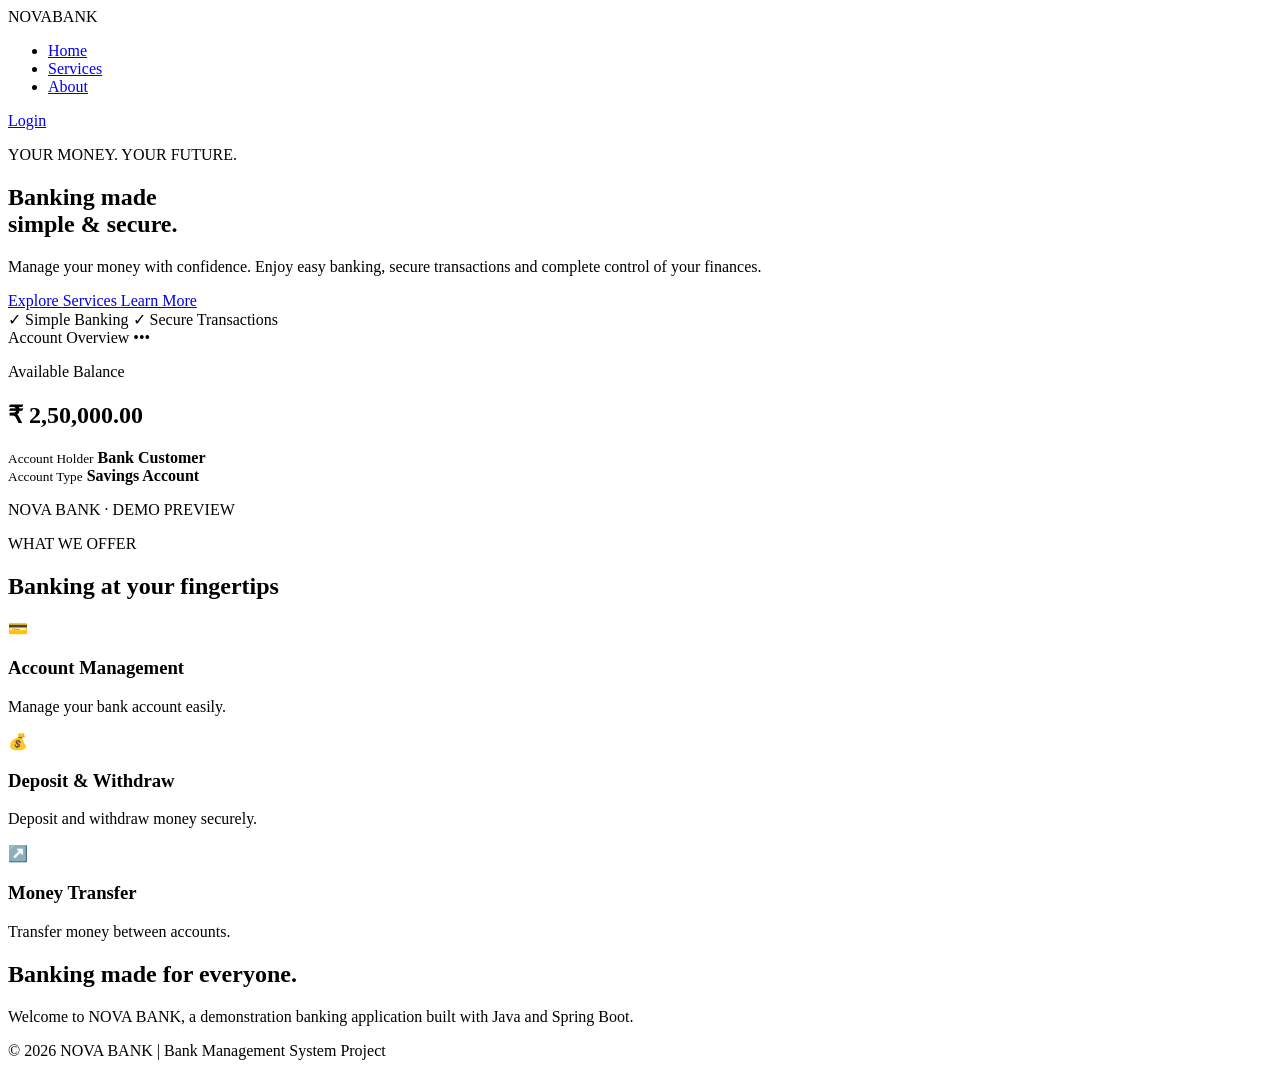
==== src/main/resources/static/index.html @ 7faf76d9 "Initial commit - NOVA BANK project" ====
<!DOCTYPE html>
<html lang="en">
<head>
    <meta charset="UTF-8">
    <meta name="viewport" content="width=device-width, initial-scale=1.0">
    <title>Bank Management System</title>
    <link rel="stylesheet" href="/css/style.css">
</head>
<body>

    <header>
        <nav class="navbar">
            <div class="logo">NOVA<span>BANK</span></div>

            <ul class="nav-links">
                <li><a href="#home">Home</a></li>
                <li><a href="#services">Services</a></li>
                <li><a href="#about">About</a></li>
            </ul>

            <a href="#login" class="nav-button">Login</a>
        </nav>
    </header>

    <main>
        <section class="hero" id="home">
            <div class="hero-content">
                <p class="tagline">YOUR MONEY. YOUR FUTURE.</p>

                <h1>Banking made<br>
                    <span>simple & secure.</span>
                </h1>

                <p class="description">
                    Manage your money with confidence.
                    Enjoy easy banking, secure transactions
                    and complete control of your finances.
                </p>

                <div class="hero-buttons">
                    <a href="#services" class="primary-btn">
                        Explore Services
                    </a>
                    <a href="#about" class="secondary-btn">
                        Learn More
                    </a>
                </div>

                <div class="trust-text">
                    <span>✓</span> Simple Banking
                    <span>✓</span> Secure Transactions
                </div>
            </div>

            <div class="hero-card">
                <div class="card-top">
                    <span>Account Overview</span>
                    <span>•••</span>
                </div>

                <p class="balance-label">Available Balance</p>
                <h2>₹ 2,50,000.00</h2>

                <div class="card-divider"></div>

                <div class="account-details">
                    <div>
                        <small>Account Holder</small>
                        <strong>Bank Customer</strong>
                    </div>
                    <div>
                        <small>Account Type</small>
                        <strong>Savings Account</strong>
                    </div>
                </div>

                <p class="card-footer">NOVA BANK · DEMO PREVIEW</p>
            </div>
        </section>

        <section class="services" id="services">
            <p class="tagline">WHAT WE OFFER</p>
            <h2>Banking at your fingertips</h2>

            <div class="service-container">
                <div class="service-box">
                    <div class="service-icon">💳</div>
                    <h3>Account Management</h3>
                    <p>Manage your bank account easily.</p>
                </div>

                <div class="service-box">
                    <div class="service-icon">💰</div>
                    <h3>Deposit & Withdraw</h3>
                    <p>Deposit and withdraw money securely.</p>
                </div>

                <div class="service-box">
                    <div class="service-icon">↗️</div>
                    <h3>Money Transfer</h3>
                    <p>Transfer money between accounts.</p>
                </div>
            </div>
        </section>

        <section class="about" id="about">
            <h2>Banking made for everyone.</h2>
            <p>
                Welcome to NOVA BANK, a demonstration
                banking application built with Java and Spring Boot.
            </p>
        </section>
    </main>

    <footer>
        <p>© 2026 NOVA BANK | Bank Management System Project</p>
    </footer>

</body>
</html>
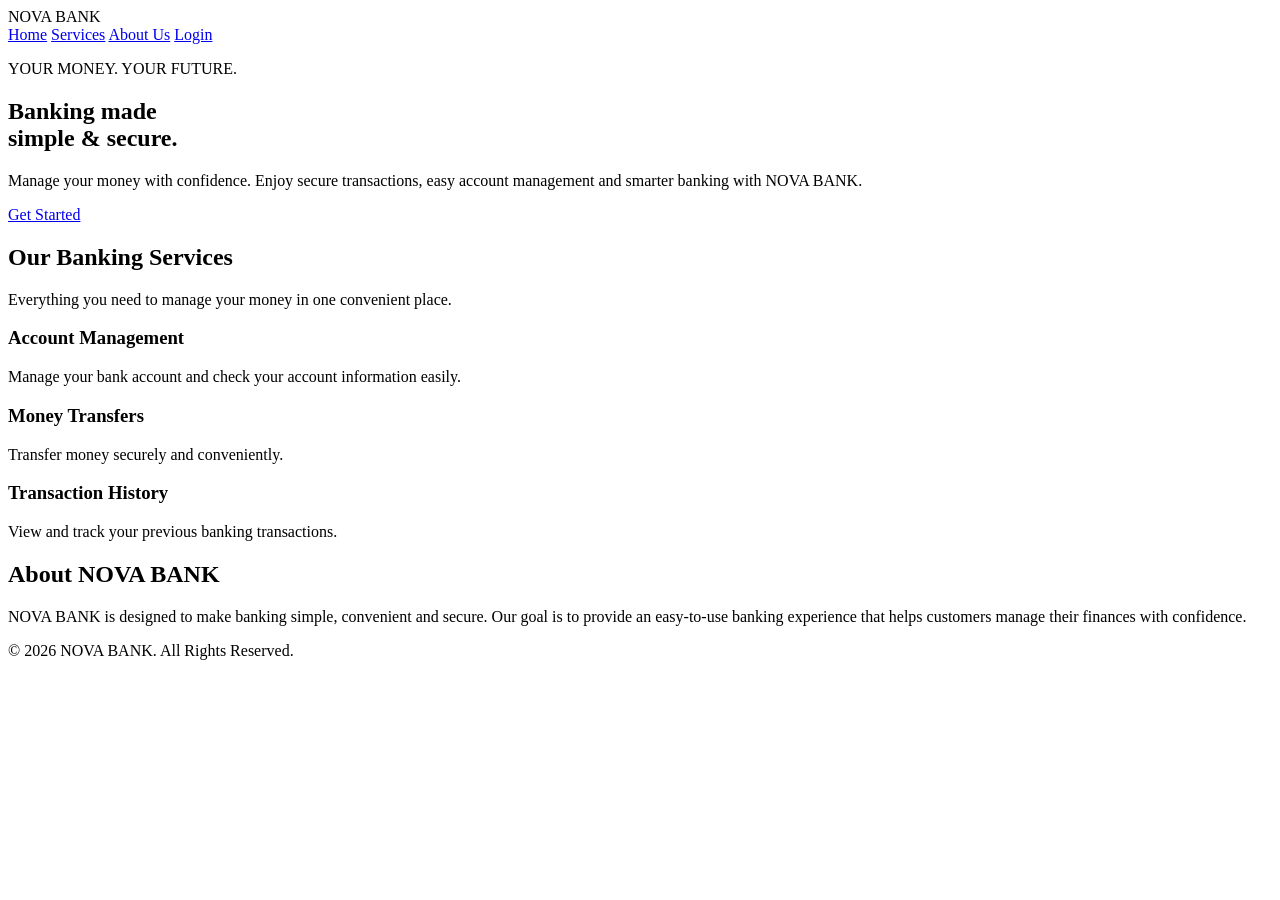
==== commit c3dca205: "Update NOVA BANK website design" ====
--- a/src/main/resources/static/index.html
+++ b/src/main/resources/static/index.html
@@ -1,120 +1,119 @@
 
 <!DOCTYPE html>
 <html lang="en">
+
 <head>
     <meta charset="UTF-8">
     <meta name="viewport" content="width=device-width, initial-scale=1.0">
-    <title>Bank Management System</title>
-    <link rel="stylesheet" href="/css/style.css">
+
+    <title>NOVA BANK | Banking Made Simple</title>
+
+    <link rel="stylesheet" href="/css/bank-style.css">
 </head>
+
 <body>
 
+    <!-- Header -->
     <header>
-        <nav class="navbar">
-            <div class="logo">NOVA<span>BANK</span></div>
+        <div class="logo">NOVA BANK</div>
 
-            <ul class="nav-links">
-                <li><a href="#home">Home</a></li>
-                <li><a href="#services">Services</a></li>
-                <li><a href="#about">About</a></li>
-            </ul>
-
-            <a href="#login" class="nav-button">Login</a>
+        <nav>
+            <a href="#home">Home</a>
+            <a href="#services">Services</a>
+            <a href="#about">About Us</a>
+            <a href="/login.html" class="nav-button">Login</a>
         </nav>
     </header>
 
+    <!-- Hero Section -->
     <main>
+
         <section class="hero" id="home">
+
             <div class="hero-content">
+
                 <p class="tagline">YOUR MONEY. YOUR FUTURE.</p>
 
-                <h1>Banking made<br>
+                <h1>
+                    Banking made<br>
                     <span>simple & secure.</span>
                 </h1>
 
                 <p class="description">
                     Manage your money with confidence.
-                    Enjoy easy banking, secure transactions
-                    and complete control of your finances.
+                    Enjoy secure transactions, easy account
+                    management and smarter banking with NOVA BANK.
                 </p>
 
-                <div class="hero-buttons">
-                    <a href="#services" class="primary-btn">
-                        Explore Services
-                    </a>
-                    <a href="#about" class="secondary-btn">
-                        Learn More
-                    </a>
-                </div>
+                <a href="/login.html" class="button">
+                    Get Started
+                </a>
 
-                <div class="trust-text">
-                    <span>✓</span> Simple Banking
-                    <span>✓</span> Secure Transactions
-                </div>
             </div>
 
-            <div class="hero-card">
-                <div class="card-top">
-                    <span>Account Overview</span>
-                    <span>•••</span>
-                </div>
-
-                <p class="balance-label">Available Balance</p>
-                <h2>₹ 2,50,000.00</h2>
-
-                <div class="card-divider"></div>
-
-                <div class="account-details">
-                    <div>
-                        <small>Account Holder</small>
-                        <strong>Bank Customer</strong>
-                    </div>
-                    <div>
-                        <small>Account Type</small>
-                        <strong>Savings Account</strong>
-                    </div>
-                </div>
-
-                <p class="card-footer">NOVA BANK · DEMO PREVIEW</p>
-            </div>
         </section>
 
-        <section class="services" id="services">
-            <p class="tagline">WHAT WE OFFER</p>
-            <h2>Banking at your fingertips</h2>
+        <!-- Services Section -->
+        <section id="services">
 
-            <div class="service-container">
-                <div class="service-box">
-                    <div class="service-icon">💳</div>
-                    <h3>Account Management</h3>
-                    <p>Manage your bank account easily.</p>
-                </div>
+            <h2>Our Banking Services</h2>
 
-                <div class="service-box">
-                    <div class="service-icon">💰</div>
-                    <h3>Deposit & Withdraw</h3>
-                    <p>Deposit and withdraw money securely.</p>
-                </div>
+            <p>
+                Everything you need to manage your money
+                in one convenient place.
+            </p>
 
-                <div class="service-box">
-                    <div class="service-icon">↗️</div>
-                    <h3>Money Transfer</h3>
-                    <p>Transfer money between accounts.</p>
-                </div>
+            <div class="card">
+                <h3>Account Management</h3>
+                <p>
+                    Manage your bank account and check
+                    your account information easily.
+                </p>
             </div>
+
+            <div class="card">
+                <h3>Money Transfers</h3>
+                <p>
+                    Transfer money securely and conveniently.
+                </p>
+            </div>
+
+            <div class="card">
+                <h3>Transaction History</h3>
+                <p>
+                    View and track your previous banking
+                    transactions.
+                </p>
+            </div>
+
         </section>
 
-        <section class="about" id="about">
-            <h2>Banking made for everyone.</h2>
+        <!-- About Section -->
+        <section id="about">
+
+            <h2>About NOVA BANK</h2>
+
             <p>
-                Welcome to NOVA BANK, a demonstration
-                banking application built with Java and Spring Boot.
+                NOVA BANK is designed to make banking
+                simple, convenient and secure.
+
+                Our goal is to provide an easy-to-use
+                banking experience that helps customers
+                manage their finances with confidence.
             </p>
+
         </section>
+
     </main>
 
+    <!-- Footer -->
     <footer>
-        <p>© 2026 NOVA BANK | Bank Management System Project</p>
+
+        <p>
+            &copy; 2026 NOVA BANK.
+            All Rights Reserved.
+        </p>
+
     </footer>
 
 </body>
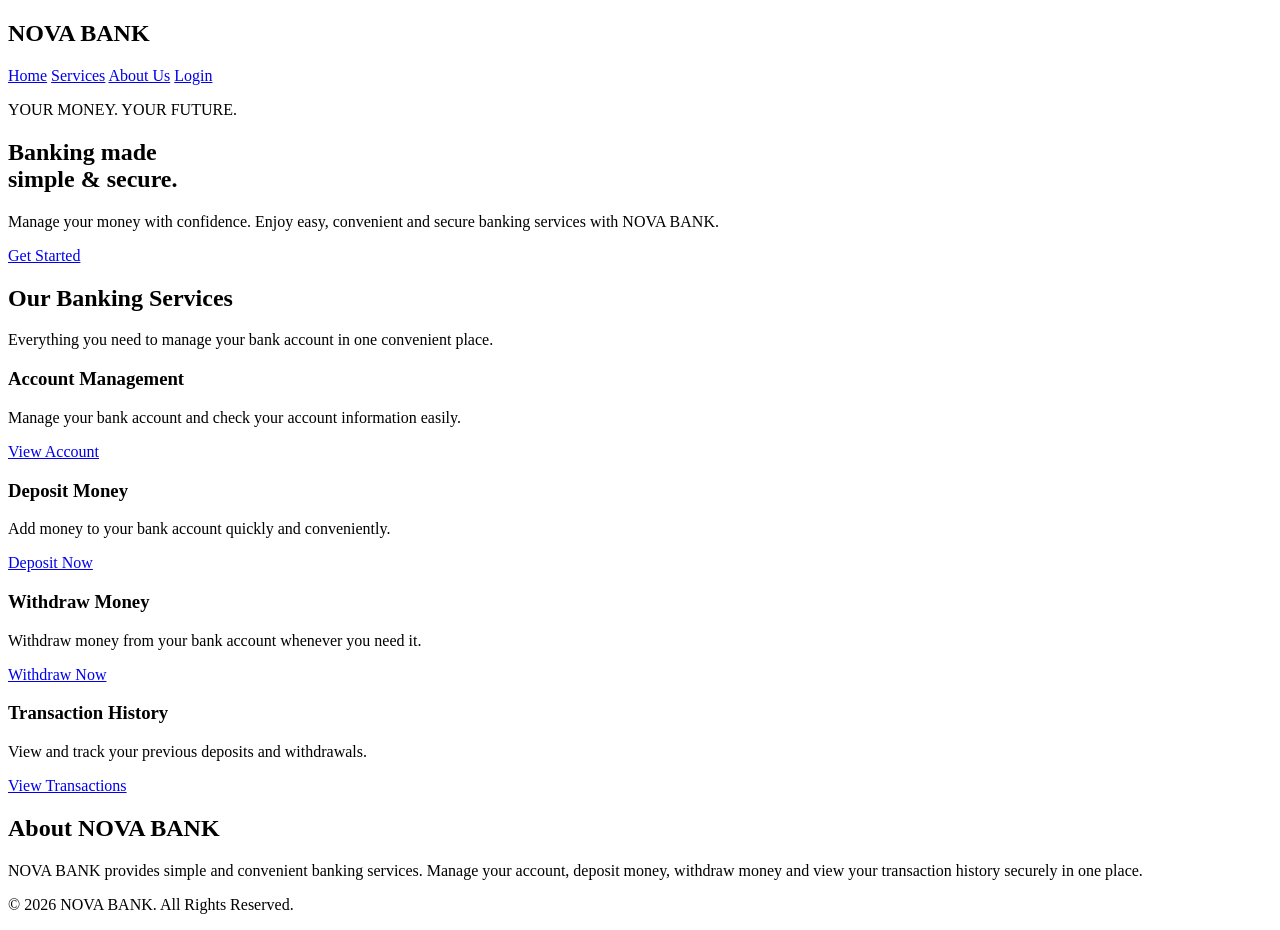
==== commit ee0b9734: "Update NOVA BANK homepage services and navigation" ====
--- a/src/main/resources/static/index.html
+++ b/src/main/resources/static/index.html
@@ -1,37 +1,34 @@
 
 <!DOCTYPE html>
 <html lang="en">
-
 <head>
     <meta charset="UTF-8">
     <meta name="viewport" content="width=device-width, initial-scale=1.0">
-
     <title>NOVA BANK | Banking Made Simple</title>
-
     <link rel="stylesheet" href="/css/bank-style.css">
 </head>
 
 <body>
 
-    <!-- Header -->
+    <!-- Navigation Bar -->
     <header>
-        <div class="logo">NOVA BANK</div>
+        <nav>
+            <h2 class="logo">NOVA BANK</h2>
 
-        <nav>
-            <a href="#home">Home</a>
-            <a href="#services">Services</a>
-            <a href="#about">About Us</a>
-            <a href="/login.html" class="nav-button">Login</a>
+            <div class="nav-links">
+                <a href="#home" class="nav-button">Home</a>
+                <a href="#services" class="nav-button">Services</a>
+                <a href="#about" class="nav-button">About Us</a>
+                <a href="/login.html" class="nav-button">Login</a>
+            </div>
         </nav>
     </header>
 
-    <!-- Hero Section -->
     <main>
 
+        <!-- Home Section -->
         <section class="hero" id="home">
-
             <div class="hero-content">
-
                 <p class="tagline">YOUR MONEY. YOUR FUTURE.</p>
 
                 <h1>
@@ -41,25 +38,20 @@
 
                 <p class="description">
                     Manage your money with confidence.
-                    Enjoy secure transactions, easy account
-                    management and smarter banking with NOVA BANK.
+                    Enjoy easy, convenient and secure banking
+                    services with NOVA BANK.
                 </p>
 
-                <a href="/login.html" class="button">
-                    Get Started
-                </a>
-
+                <a href="/login.html" class="button">Get Started</a>
             </div>
-
         </section>
 
-        <!-- Services Section -->
-        <section id="services">
-
+        <!-- Banking Services -->
+        <section class="services" id="services">
             <h2>Our Banking Services</h2>
 
             <p>
-                Everything you need to manage your money
+                Everything you need to manage your bank account
                 in one convenient place.
             </p>
 
@@ -69,51 +61,56 @@
                     Manage your bank account and check
                     your account information easily.
                 </p>
+                <a href="/dashboard.html" class="button">View Account</a>
             </div>
 
             <div class="card">
-                <h3>Money Transfers</h3>
+                <h3>Deposit Money</h3>
                 <p>
-                    Transfer money securely and conveniently.
+                    Add money to your bank account quickly
+                    and conveniently.
                 </p>
+                <a href="/deposit.html" class="button">Deposit Now</a>
+            </div>
+
+            <div class="card">
+                <h3>Withdraw Money</h3>
+                <p>
+                    Withdraw money from your bank account
+                    whenever you need it.
+                </p>
+                <a href="/withdraw.html" class="button">Withdraw Now</a>
             </div>
 
             <div class="card">
                 <h3>Transaction History</h3>
                 <p>
-                    View and track your previous banking
-                    transactions.
+                    View and track your previous deposits
+                    and withdrawals.
                 </p>
+                <a href="/transaction-history.html" class="button">
+                    View Transactions
+                </a>
             </div>
-
         </section>
 
-        <!-- About Section -->
-        <section id="about">
-
+        <!-- About Us -->
+        <section class="about" id="about">
             <h2>About NOVA BANK</h2>
 
             <p>
-                NOVA BANK is designed to make banking
-                simple, convenient and secure.
-
-                Our goal is to provide an easy-to-use
-                banking experience that helps customers
-                manage their finances with confidence.
+                NOVA BANK provides simple and convenient
+                banking services. Manage your account,
+                deposit money, withdraw money and view
+                your transaction history securely in one place.
             </p>
-
         </section>
 
     </main>
 
     <!-- Footer -->
     <footer>
-
-        <p>
-            &copy; 2026 NOVA BANK.
-            All Rights Reserved.
-        </p>
-
+        <p>&copy; 2026 NOVA BANK. All Rights Reserved.</p>
     </footer>
 
 </body>
